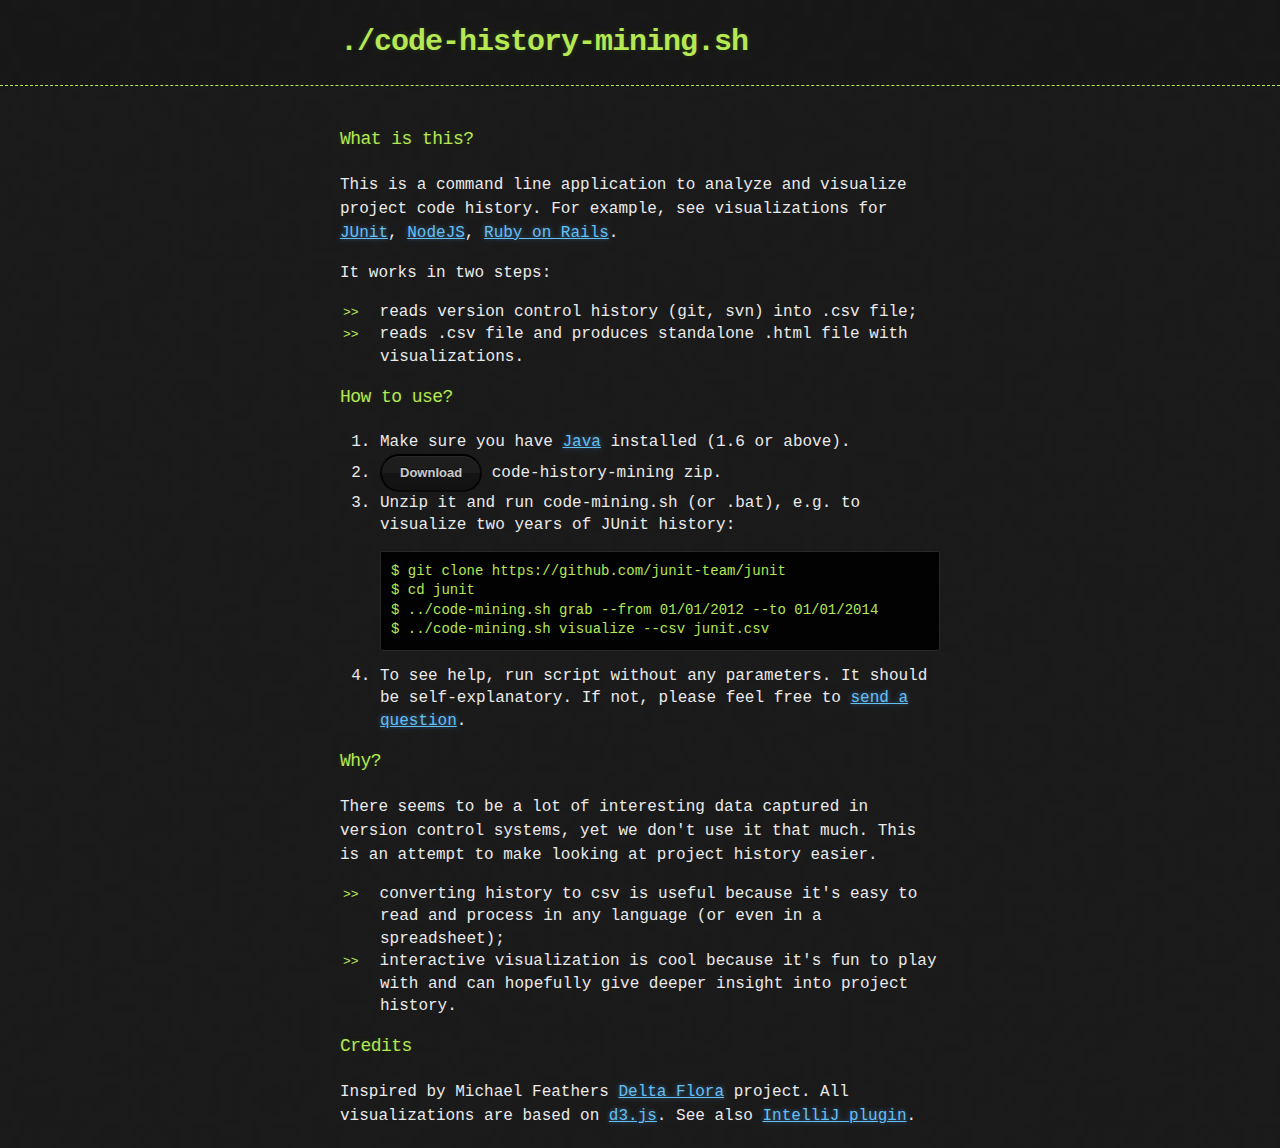
==== index.html @ 7845a854 "google analytics download counter for .zip" ====
<!DOCTYPE html>
<html>
<head>
    <meta charset='utf-8'>
    <meta http-equiv="X-UA-Compatible" content="chrome=1">

    <link rel="stylesheet" type="text/css" href="stylesheets/stylesheet.css" media="screen">
    <link rel="stylesheet" type="text/css" href="stylesheets/pygment_trac.css" media="screen">
    <link rel="stylesheet" type="text/css" href="stylesheets/print.css" media="print">

    <title>Code History Mining CLI</title>
</head>

<body>

<header>
    <div class="container">
        <h1>./code-history-mining.sh</h1>

        <!--<h2></h2>-->

        <!--<section id="downloads">-->
        <!--<a href="https://github.com/dkandalov/code-history-mining-cli/zipball/master" class="btn">Download as .zip</a>-->
        <!--<a href="https://github.com/dkandalov/code-history-mining-cli/tarball/master" class="btn">Download as .tar.gz</a>-->
        <!--<a href="https://github.com/dkandalov/code-history-mining-cli" class="btn btn-github"><span class="icon"></span>View on GitHub</a>-->
        <!--</section>-->
    </div>
</header>

<div class="container">
    <section id="main_content">
        <h3>What is this?</h3>

        <p>
            This is a command line application to analyze and visualize project code history.
            For example, see visualizations for
            <a href="http://dkandalov.github.io/code-history-mining/JUnit.html">JUnit</a>,
            <a href="http://dkandalov.github.io/code-history-mining/NodeJS.html">NodeJS</a>,
            <a href="http://dkandalov.github.io/code-history-mining/Rails.html">Ruby on Rails</a>.
        </p>

        <p>
            It works in two steps:
            <ul>
                <li>reads version control history (git, svn) into .csv file;</li>
                <li>reads .csv file and produces standalone .html file with visualizations.</li>
            </ul>
        </p>

        <h3>How to use?</h3>

        <p>
            <ol>
                <li>Make sure you have <a href="https://java.com/en/download/index.jsp">Java</a> installed (1.6 or above).</li>
                <li>
                    <a href="https://github.com/dkandalov/code-history-mining-cli/raw/master/code-mining-cli.zip" class="btn"
                       onclick="var that=this;_gaq.push(['_trackEvent','Download','cli.zip',this.href]);setTimeout(function(){location.href=that.href;},200);return false;">
                        Download
                    </a>
                    code-history-mining zip.
                </li>
                <li>
                    Unzip it and run code-mining.sh (or .bat), e.g. to visualize two years of JUnit history:
                    <pre><code>$ git clone https://github.com/junit-team/junit
$ cd junit
$ ../code-mining.sh grab --from 01/01/2012 --to 01/01/2014
$ ../code-mining.sh visualize --csv junit.csv</code></pre>
                </li>
                <li>
                    To see help, run script without any parameters. It should be self-explanatory.
                    If not, please feel free to <a href="https://github.com/dkandalov/code-history-mining-cli/issues">send a question</a>.
                </li>
            </ol>
        </p>

        <h3>Why?</h3>
        <p>
            There seems to be a lot of interesting data captured in version control systems, yet we don't use it that much.
            This is an attempt to make looking at project history easier.
            <ul>
                <li>converting history to csv is useful because it's easy to read and process in any language (or even in a spreadsheet);</li>
                <li>interactive visualization is cool because it's fun to play with and can hopefully give deeper insight into project history.</li>
            </ul>
        </p>

        <h3>Credits</h3>
        <p>
            Inspired by Michael Feathers <a href="https://github.com/michaelfeathers/delta-flora">Delta Flora</a> project.
            All visualizations are based on <a href="https://github.com/mbostock/d3/wiki/Gallery">d3.js</a>.
            See also <a href="https://github.com/dkandalov/code-history-mining">IntelliJ plugin</a>.
        </p>

    </section>
</div>

<script type="text/javascript">
    var gaJsHost = (("https:" == document.location.protocol) ? "https://ssl." : "http://www.");
    document.write(unescape("%3Cscript src='" + gaJsHost + "google-analytics.com/ga.js' type='text/javascript'%3E%3C/script%3E"));
</script>
<script type="text/javascript">
    try {
        var pageTracker = _gat._getTracker("UA-56523002-1");
        pageTracker._trackPageview();
    } catch (err) {
    }
</script>

</body>
</html>
---- stylesheets/stylesheet.css ----
body {
  margin: 0;
  padding: 0;
  background: #151515 url("../images/bkg.png") 0 0;
  color: #eaeaea;
  font: 16px;
  line-height: 1.5;
  font-family: Monaco, "Bitstream Vera Sans Mono", "Lucida Console", Terminal, monospace;
}

/* General & 'Reset' Stuff */

.container {
  width: 90%;
  max-width: 600px;
  margin: 0 auto;
}

section {
  display: block;
  margin: 0 0 20px 0;
}

h1, h2, h3, h4, h5, h6 {
  margin: 0 0 20px;
}

li {
  line-height: 1.4 ;
}

/* Header, <header>
   header   - container
   h1       - project name
   h2       - project description
*/

header {
  background: rgba(0, 0, 0, 0.1);
  width: 100%;
  border-bottom: 1px dashed #b5e853;
  padding: 20px 0;
  margin: 0 0 40px 0;
}

header h1 {
  font-size: 30px;
  line-height: 1.5;
  margin: 0 0 0 0;
  font-weight: bold;
  font-family: Monaco, "Bitstream Vera Sans Mono", "Lucida Console", Terminal, monospace;
  color: #b5e853;
  text-shadow: 0 1px 1px rgba(0, 0, 0, 0.1),
               0 0 5px rgba(181, 232, 83, 0.1),
               0 0 10px rgba(181, 232, 83, 0.1);
  letter-spacing: -1px;
  -webkit-font-smoothing: antialiased;
}

/*header h1:before {*/
  /*content: "./";*/
  /*font-size: 24px;*/
/*}*/

header h2 {
  font-size: 18px;
  font-weight: 300;
  color: #666;
}

#downloads .btn {
  display: inline-block;
  text-align: center;
  margin: 0;
}

/* Main Content
*/

#main_content {
  width: 100%;
  -webkit-font-smoothing: antialiased;
}
section img {
  max-width: 100%
}

h1, h2, h3, h4, h5, h6 {
  font-weight: normal;
  font-family: Monaco, "Bitstream Vera Sans Mono", "Lucida Console", Terminal, monospace;
  color: #b5e853;
  letter-spacing: -0.03em;
  text-shadow: 0 1px 1px rgba(0, 0, 0, 0.1),
               0 0 5px rgba(181, 232, 83, 0.1),
               0 0 10px rgba(181, 232, 83, 0.1);
}

#main_content h1 {
  font-size: 30px;
}

#main_content h2 {
  font-size: 24px;
}

#main_content h3 {
  font-size: 18px;
}

#main_content h4 {
  font-size: 14px;
}

#main_content h5 {
  font-size: 12px;
  text-transform: uppercase;
  margin: 0 0 5px 0;
}

#main_content h6 {
  font-size: 12px;
  text-transform: uppercase;
  color: #999;
  margin: 0 0 5px 0;
}

dt {
  font-style: italic;
  font-weight: bold;
}

ul li {
  list-style: none;
}

ul li:before {
  content: ">>";
  font-family: Monaco, "Bitstream Vera Sans Mono", "Lucida Console", Terminal, monospace;
  font-size: 13px;
  color: #b5e853;
  margin-left: -37px;
  margin-right: 21px;
  line-height: 16px;
}

blockquote {
  color: #aaa;
  padding-left: 10px;
  border-left: 1px dotted #666;
}

pre {
  background: rgba(0, 0, 0, 0.9);
  border: 1px solid rgba(255, 255, 255, 0.15);
  padding: 10px;
  font-size: 14px;
  color: #b5e853;
  border-radius: 2px;
  -moz-border-radius: 2px;
  -webkit-border-radius: 2px;
  text-wrap: normal;
  overflow: auto;
  overflow-y: hidden;
}

table {
  width: 100%;
  margin: 0 0 20px 0;
}

th {
  text-align: left;
  border-bottom: 1px dashed #b5e853;
  padding: 5px 10px;
}

td {
  padding: 5px 10px;
}

hr {
  height: 0;
  border: 0;
  border-bottom: 1px dashed #b5e853;
  color: #b5e853;
}

/* Buttons
*/

.btn {
  display: inline-block;
  background: -webkit-linear-gradient(top, rgba(40, 40, 40, 0.3), rgba(35, 35, 35, 0.3) 50%, rgba(10, 10, 10, 0.3) 50%, rgba(0, 0, 0, 0.3));
  padding: 8px 18px;
  border-radius: 50px;
  border: 2px solid rgba(0, 0, 0, 0.7);
  border-bottom: 2px solid rgba(0, 0, 0, 0.7);
  border-top: 2px solid rgba(0, 0, 0, 1);
  color: rgba(255, 255, 255, 0.8);
  font-family: Helvetica, Arial, sans-serif;
  font-weight: bold;
  font-size: 13px;
  text-decoration: none;
  text-shadow: 0 -1px 0 rgba(0, 0, 0, 0.75);
  box-shadow: inset 0 1px 0 rgba(255, 255, 255, 0.05);
}

.btn:hover {
  background: -webkit-linear-gradient(top, rgba(40, 40, 40, 0.6), rgba(35, 35, 35, 0.6) 50%, rgba(10, 10, 10, 0.8) 50%, rgba(0, 0, 0, 0.8));
}

.btn .icon {
  display: inline-block;
  width: 16px;
  height: 16px;
  margin: 1px 8px 0 0;
  float: left;
}

.btn-github .icon {
  opacity: 0.6;
  background: url("../images/blacktocat.png") 0 0 no-repeat;
}

/* Links
   a, a:hover, a:visited
*/

a {
  color: #63c0f5;
  text-shadow: 0 0 5px rgba(104, 182, 255, 0.5);
}

/* Clearfix */

.cf:before, .cf:after {
  content:"";
  display:table;
}

.cf:after {
  clear:both;
}

.cf {
  zoom:1;
}
---- stylesheets/pygment_trac.css ----
.highlight .c { color: #999988; font-style: italic } /* Comment */
.highlight .err { color: #a61717; background-color: #e3d2d2 } /* Error */
.highlight .k { font-weight: bold } /* Keyword */
.highlight .o { font-weight: bold } /* Operator */
.highlight .cm { color: #999988; font-style: italic } /* Comment.Multiline */
.highlight .cp { color: #999999; font-weight: bold } /* Comment.Preproc */
.highlight .c1 { color: #999988; font-style: italic } /* Comment.Single */
.highlight .cs { color: #999999; font-weight: bold; font-style: italic } /* Comment.Special */
.highlight .gd { color: #000000; background-color: #ffdddd } /* Generic.Deleted */
.highlight .gd .x { color: #000000; background-color: #ffaaaa } /* Generic.Deleted.Specific */
.highlight .ge { font-style: italic } /* Generic.Emph */
.highlight .gr { color: #aa0000 } /* Generic.Error */
.highlight .gh { color: #999999 } /* Generic.Heading */
.highlight .gi { color: #000000; background-color: #ddffdd } /* Generic.Inserted */
.highlight .gi .x { color: #000000; background-color: #aaffaa } /* Generic.Inserted.Specific */
.highlight .go { color: #888888 } /* Generic.Output */
.highlight .gp { color: #555555 } /* Generic.Prompt */
.highlight .gs { font-weight: bold } /* Generic.Strong */
.highlight .gu { color: #800080; font-weight: bold; } /* Generic.Subheading */
.highlight .gt { color: #aa0000 } /* Generic.Traceback */
.highlight .kc { font-weight: bold } /* Keyword.Constant */
.highlight .kd { font-weight: bold } /* Keyword.Declaration */
.highlight .kn { font-weight: bold } /* Keyword.Namespace */
.highlight .kp { font-weight: bold } /* Keyword.Pseudo */
.highlight .kr { font-weight: bold } /* Keyword.Reserved */
.highlight .kt { color: #445588; font-weight: bold } /* Keyword.Type */
.highlight .m { color: #009999 } /* Literal.Number */
.highlight .s { color: #d14 } /* Literal.String */
.highlight .na { color: #008080 } /* Name.Attribute */
.highlight .nb { color: #0086B3 } /* Name.Builtin */
.highlight .nc { color: #445588; font-weight: bold } /* Name.Class */
.highlight .no { color: #008080 } /* Name.Constant */
.highlight .ni { color: #800080 } /* Name.Entity */
.highlight .ne { color: #990000; font-weight: bold } /* Name.Exception */
.highlight .nf { color: #990000; font-weight: bold } /* Name.Function */
.highlight .nn { color: #555555 } /* Name.Namespace */
.highlight .nt { color: #CBDFFF } /* Name.Tag */
.highlight .nv { color: #008080 } /* Name.Variable */
.highlight .ow { font-weight: bold } /* Operator.Word */
.highlight .w { color: #bbbbbb } /* Text.Whitespace */
.highlight .mf { color: #009999 } /* Literal.Number.Float */
.highlight .mh { color: #009999 } /* Literal.Number.Hex */
.highlight .mi { color: #009999 } /* Literal.Number.Integer */
.highlight .mo { color: #009999 } /* Literal.Number.Oct */
.highlight .sb { color: #d14 } /* Literal.String.Backtick */
.highlight .sc { color: #d14 } /* Literal.String.Char */
.highlight .sd { color: #d14 } /* Literal.String.Doc */
.highlight .s2 { color: #d14 } /* Literal.String.Double */
.highlight .se { color: #d14 } /* Literal.String.Escape */
.highlight .sh { color: #d14 } /* Literal.String.Heredoc */
.highlight .si { color: #d14 } /* Literal.String.Interpol */
.highlight .sx { color: #d14 } /* Literal.String.Other */
.highlight .sr { color: #009926 } /* Literal.String.Regex */
.highlight .s1 { color: #d14 } /* Literal.String.Single */
.highlight .ss { color: #990073 } /* Literal.String.Symbol */
.highlight .bp { color: #999999 } /* Name.Builtin.Pseudo */
.highlight .vc { color: #008080 } /* Name.Variable.Class */
.highlight .vg { color: #008080 } /* Name.Variable.Global */
.highlight .vi { color: #008080 } /* Name.Variable.Instance */
.highlight .il { color: #009999 } /* Literal.Number.Integer.Long */

.type-csharp .highlight .k { color: #0000FF }
.type-csharp .highlight .kt { color: #0000FF }
.type-csharp .highlight .nf { color: #000000; font-weight: normal }
.type-csharp .highlight .nc { color: #2B91AF }
.type-csharp .highlight .nn { color: #000000 }
.type-csharp .highlight .s { color: #A31515 }
.type-csharp .highlight .sc { color: #A31515 }
---- stylesheets/print.css ----
/* --------------------------------------------------------------

 Hartija Css Print  Framework
   * Version:   1.0

-------------------------------------------------------------- */

body {
    width:100% !important;
    margin:0 !important;
    padding:0 !important;
    line-height: 1.45;
    font-family: Garamond,"Times New Roman", serif;
    color: #000;
    background: none;
    font-size: 14pt; }

/* Headings */
h1,h2,h3,h4,h5,h6 { page-break-after:avoid; }
h1{font-size:19pt;}
h2{font-size:17pt;}
h3{font-size:15pt;}
h4,h5,h6{font-size:14pt;}


p, h2, h3 { orphans: 3; widows: 3; }

code { font: 12pt Courier, monospace; }
blockquote { margin: 1.2em; padding: 1em;  font-size: 12pt; }
hr { background-color: #ccc; }

/* Images */
img { float: left; margin: 1em 1.5em 1.5em 0; max-width: 100% !important; }
a img { border: none; }

/* Links */
a:link, a:visited { background: transparent; font-weight: 700; text-decoration: underline;color:#333; }
a:link[href^="http://"]:after, a[href^="http://"]:visited:after { content: " (" attr(href) ") "; font-size: 90%; }

abbr[title]:after { content: " (" attr(title) ")"; }

/* Don't show linked images  */
a[href^="http://"] {color:#000; }
a[href$=".jpg"]:after, a[href$=".jpeg"]:after, a[href$=".gif"]:after, a[href$=".png"]:after { content: " (" attr(href) ") "; display:none; }

/* Don't show links that are fragment identifiers, or use the `javascript:` pseudo protocol .. taken from html5boilerplate */
a[href^="#"]:after, a[href^="javascript:"]:after {content: "";}

/* Table */
table { margin: 1px; text-align:left; }
th { border-bottom: 1px solid #333;  font-weight: bold; }
td { border-bottom: 1px solid #333; }
th,td { padding: 4px 10px 4px 0; }
tfoot { font-style: italic; }
caption { background: #fff; margin-bottom:2em; text-align:left; }
thead {display: table-header-group;}
img,tr {page-break-inside: avoid;}

/* Hide various parts from the site
#header, #footer, #navigation, #rightSideBar, #leftSideBar
{display:none;}
*/
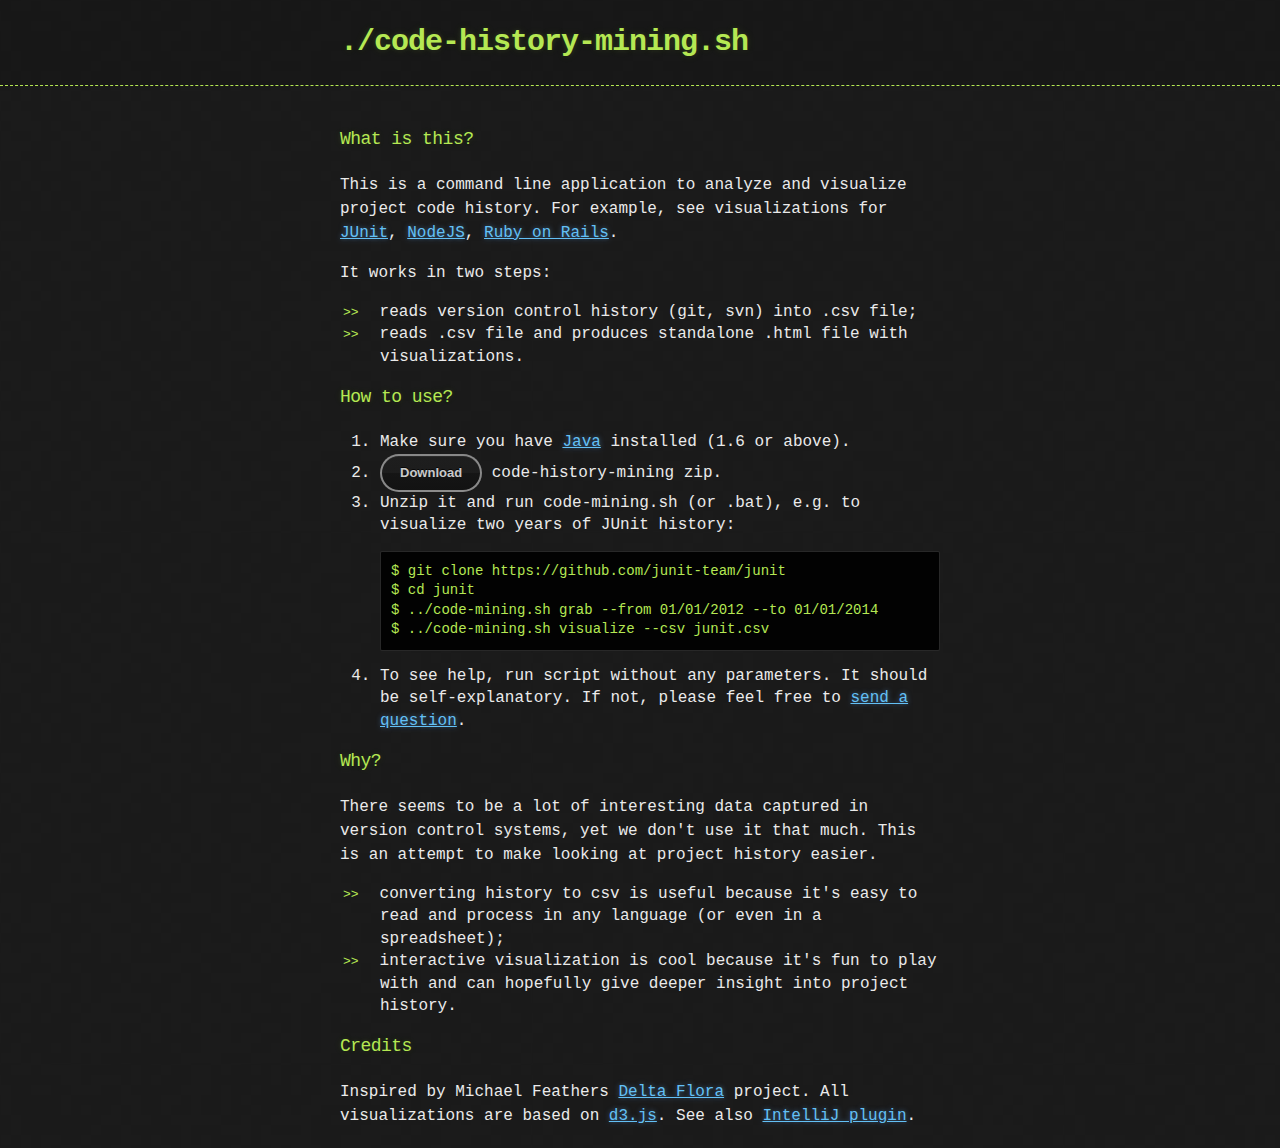
==== commit 6e429242: "white border for download button" ====
--- a/index.html
+++ b/index.html
@@ -52,9 +52,9 @@
         <p>
             <ol>
                 <li>Make sure you have <a href="https://java.com/en/download/index.jsp">Java</a> installed (1.6 or above).</li>
-                <li>
-                    <a href="https://github.com/dkandalov/code-history-mining-cli/raw/master/code-mining-cli.zip" class="btn"
-                       onclick="var that=this;_gaq.push(['_trackEvent','Download','cli.zip',this.href]);setTimeout(function(){location.href=that.href;},200);return false;">
+                <li id="downloads">
+                    <a href="https://github.com/dkandalov/code-history-mining-cli/raw/master/code-mining-cli.zip"  class="btn"
+                       onclick="var that=this;_gaq.push(['_trackEvent','Download','ZIP',this.href]);setTimeout(function(){location.href=that.href;},200);return false;">
                         Download
                     </a>
                     code-history-mining zip.
@@ -94,15 +94,15 @@
 </div>
 
 <script type="text/javascript">
-    var gaJsHost = (("https:" == document.location.protocol) ? "https://ssl." : "http://www.");
-    document.write(unescape("%3Cscript src='" + gaJsHost + "google-analytics.com/ga.js' type='text/javascript'%3E%3C/script%3E"));
-</script>
-<script type="text/javascript">
-    try {
-        var pageTracker = _gat._getTracker("UA-56523002-1");
-        pageTracker._trackPageview();
-    } catch (err) {
-    }
+    var _gaq = _gaq || [];
+    _gaq.push(['_setAccount', 'UA-56523002-1']);
+    _gaq.push(['_trackPageview']);
+
+    (function() {
+        var ga = document.createElement('script'); ga.type = 'text/javascript'; ga.async = true;
+        ga.src = ('https:' == document.location.protocol ? 'https://ssl' : 'http://www') + '.google-analytics.com/ga.js';
+        var s = document.getElementsByTagName('script')[0]; s.parentNode.insertBefore(ga, s);
+    })();
 </script>
 
 </body>
--- a/stylesheets/stylesheet.css
+++ b/stylesheets/stylesheet.css
@@ -72,6 +72,13 @@
   display: inline-block;
   text-align: center;
   margin: 0;
+
+  background: -webkit-linear-gradient(top, rgba(40, 40, 40, 0.3), rgba(35, 35, 35, 0.3) 50%, rgba(10, 10, 10, 0.3) 50%, rgba(0, 0, 0, 0.3));
+  padding: 8px 18px;
+  border-radius: 50px;
+  border: 2px solid rgba(187, 187, 187, 0.70);
+  border-bottom: 2px solid rgba(187, 187, 187, 0.70);
+  border-top: 2px solid rgba(187, 187, 187, 0.70);
 }
 
 /* Main Content
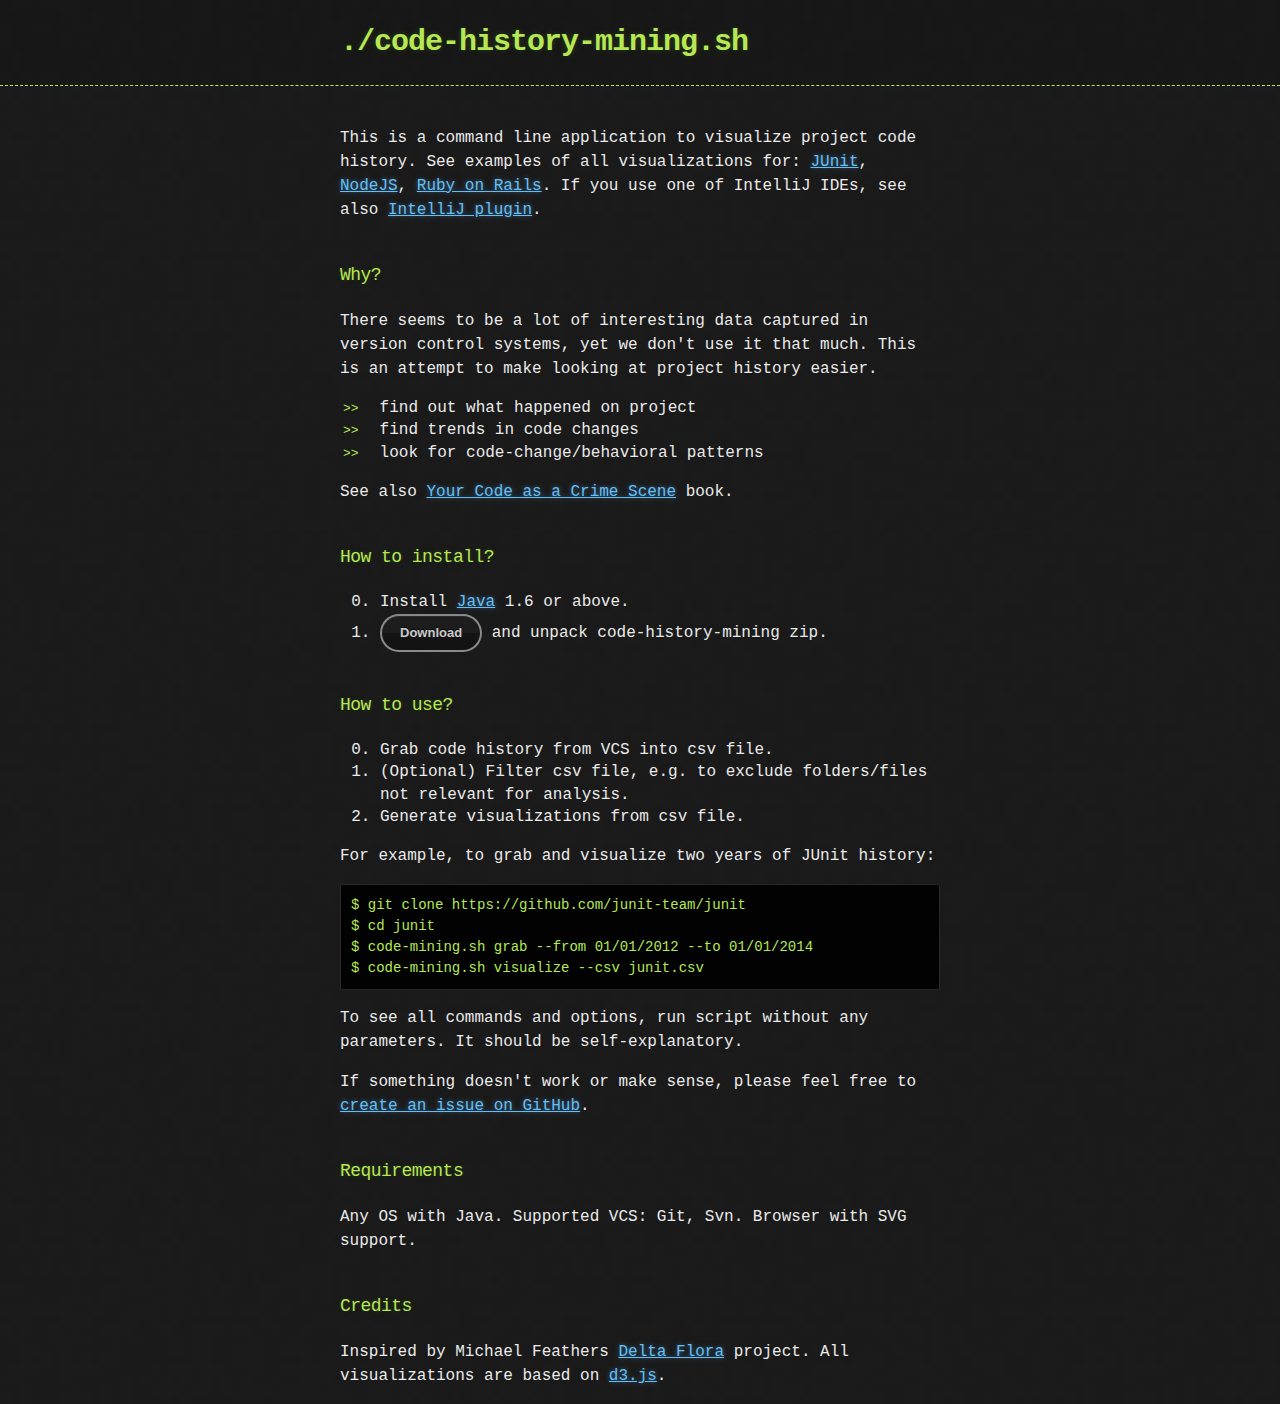
==== commit a4a9f4a7: "updated index.html" ====
--- a/index.html
+++ b/index.html
@@ -28,69 +28,80 @@
 </header>
 
 <div class="container">
-    <section id="main_content">
-        <h3>What is this?</h3>
-
+    <div id="main_content">
         <p>
-            This is a command line application to analyze and visualize project code history.
-            For example, see visualizations for
+            This is a command line application to visualize project code history.
+            See examples of all visualizations for:
             <a href="http://dkandalov.github.io/code-history-mining/JUnit.html">JUnit</a>,
             <a href="http://dkandalov.github.io/code-history-mining/NodeJS.html">NodeJS</a>,
             <a href="http://dkandalov.github.io/code-history-mining/Rails.html">Ruby on Rails</a>.
+            If you use one of IntelliJ IDEs, see also <a href="https://plugins.jetbrains.com/plugin/7273">IntelliJ plugin</a>.
         </p>
-
-        <p>
-            It works in two steps:
-            <ul>
-                <li>reads version control history (git, svn) into .csv file;</li>
-                <li>reads .csv file and produces standalone .html file with visualizations.</li>
-            </ul>
-        </p>
-
-        <h3>How to use?</h3>
-
-        <p>
-            <ol>
-                <li>Make sure you have <a href="https://java.com/en/download/index.jsp">Java</a> installed (1.6 or above).</li>
-                <li id="downloads">
-                    <a href="https://github.com/dkandalov/code-history-mining-cli/raw/master/code-mining-cli.zip"  class="btn"
-                       onclick="var that=this;_gaq.push(['_trackEvent','Download','ZIP',this.href]);setTimeout(function(){location.href=that.href;},200);return false;">
-                        Download
-                    </a>
-                    code-history-mining zip.
-                </li>
-                <li>
-                    Unzip it and run code-mining.sh (or .bat), e.g. to visualize two years of JUnit history:
-                    <pre><code>$ git clone https://github.com/junit-team/junit
-$ cd junit
-$ ../code-mining.sh grab --from 01/01/2012 --to 01/01/2014
-$ ../code-mining.sh visualize --csv junit.csv</code></pre>
-                </li>
-                <li>
-                    To see help, run script without any parameters. It should be self-explanatory.
-                    If not, please feel free to <a href="https://github.com/dkandalov/code-history-mining-cli/issues">send a question</a>.
-                </li>
-            </ol>
-        </p>
+        <br/>
 
         <h3>Why?</h3>
         <p>
             There seems to be a lot of interesting data captured in version control systems, yet we don't use it that much.
             This is an attempt to make looking at project history easier.
-            <ul>
-                <li>converting history to csv is useful because it's easy to read and process in any language (or even in a spreadsheet);</li>
-                <li>interactive visualization is cool because it's fun to play with and can hopefully give deeper insight into project history.</li>
-            </ul>
+        <ul>
+            <li>find out what happened on project</li>
+            <li>find trends in code changes</li>
+            <li>look for code-change/behavioral patterns</li>
+        </ul>
+        See also <a href="https://pragprog.com/book/atcrime/your-code-as-a-crime-scene">Your Code as a Crime Scene</a> book.
         </p>
+        <br/>
+
+        <h3>How to install?</h3>
+        <p>
+            <ol start="0">
+                <li>Install <a href="https://java.com/en/download/index.jsp">Java</a> 1.6 or above.</li>
+                <li id="downloads">
+                    <a href="https://github.com/dkandalov/code-history-mining-cli/raw/master/code-mining-cli.zip"  class="btn"
+                       onclick="var that=this;_gaq.push(['_trackEvent','Download','ZIP',this.href]);setTimeout(function(){location.href=that.href;},200);return false;">
+                        Download
+                    </a> and unpack code-history-mining zip.
+                </li>
+            </ol>
+        </p>
+        <br/>
+
+        <h3>How to use?</h3>
+        <p>
+            <ol start="0">
+                <li>Grab code history from VCS into csv file.</li>
+                <li>(Optional) Filter csv file, e.g. to exclude folders/files not relevant for analysis.</li>
+                <li>Generate visualizations from csv file.</li>
+            </ol>
+        </p>
+        <p>
+            For example, to grab and visualize two years of JUnit history:
+                    <pre><code>$ git clone https://github.com/junit-team/junit
+$ cd junit
+$ code-mining.sh grab --from 01/01/2012 --to 01/01/2014
+$ code-mining.sh visualize --csv junit.csv</code></pre>
+        </p>
+        <p>To see all commands and options, run script without any parameters. It should be self-explanatory.</p>
+        <p>
+            If something doesn't work or make sense, please feel free to
+            <a href="https://github.com/dkandalov/code-history-mining-cli/issues">create an issue on GitHub</a>.
+        </p>
+        <p></p>
+        <br/>
+
+        <h3>Requirements</h3>
+        <p>
+            Any OS with Java. Supported VCS: Git, Svn. Browser with SVG support.
+        </p>
+        <br/>
 
         <h3>Credits</h3>
         <p>
             Inspired by Michael Feathers <a href="https://github.com/michaelfeathers/delta-flora">Delta Flora</a> project.
             All visualizations are based on <a href="https://github.com/mbostock/d3/wiki/Gallery">d3.js</a>.
-            See also <a href="https://github.com/dkandalov/code-history-mining">IntelliJ plugin</a>.
         </p>
 
-    </section>
+    </div>
 </div>
 
 <script type="text/javascript">
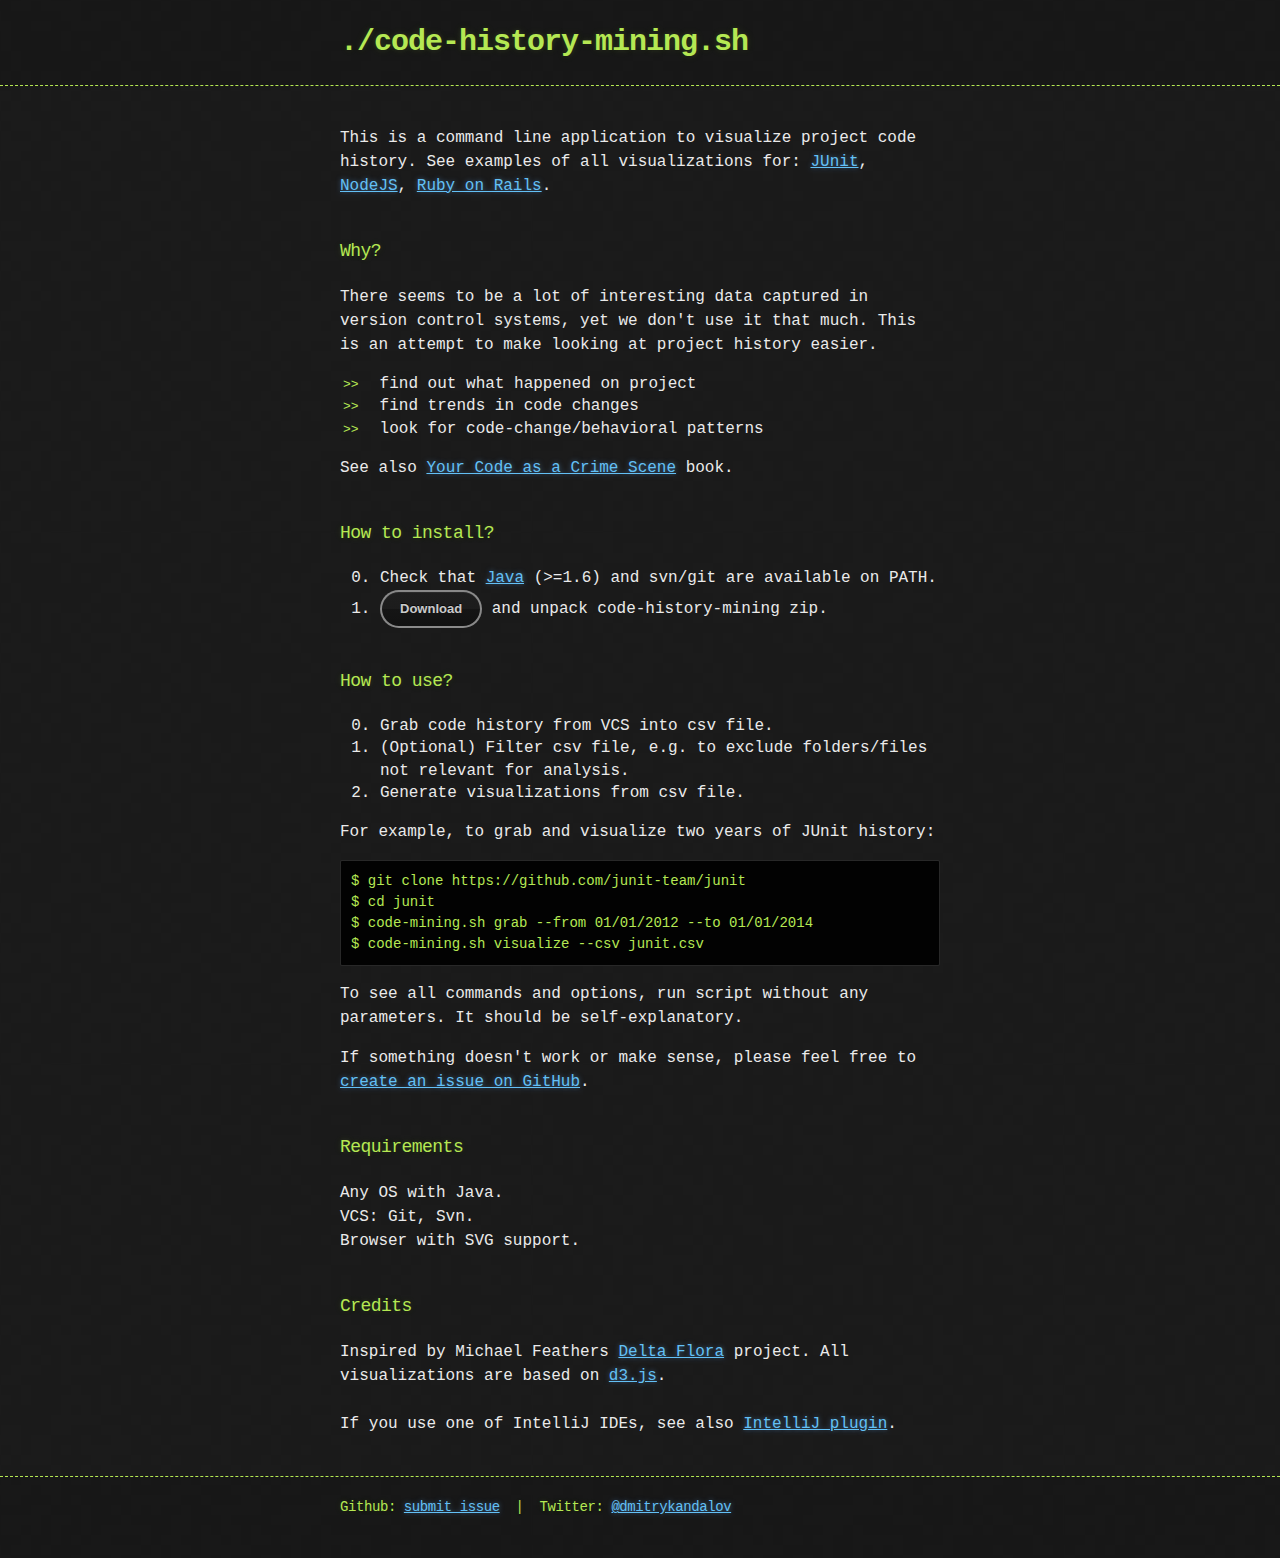
==== commit 8612535a: "updated index.html" ====
--- a/index.html
+++ b/index.html
@@ -35,7 +35,6 @@
             <a href="http://dkandalov.github.io/code-history-mining/JUnit.html">JUnit</a>,
             <a href="http://dkandalov.github.io/code-history-mining/NodeJS.html">NodeJS</a>,
             <a href="http://dkandalov.github.io/code-history-mining/Rails.html">Ruby on Rails</a>.
-            If you use one of IntelliJ IDEs, see also <a href="https://plugins.jetbrains.com/plugin/7273">IntelliJ plugin</a>.
         </p>
         <br/>
 
@@ -55,7 +54,9 @@
         <h3>How to install?</h3>
         <p>
             <ol start="0">
-                <li>Install <a href="https://java.com/en/download/index.jsp">Java</a> 1.6 or above.</li>
+                <li>
+                    Check that <a href="https://java.com/en/download/index.jsp">Java</a> (>=1.6) and svn/git are available on PATH.
+                </li>
                 <li id="downloads">
                     <a href="https://github.com/dkandalov/code-history-mining-cli/raw/master/code-mining-cli.zip"  class="btn"
                        onclick="var that=this;_gaq.push(['_trackEvent','Download','ZIP',this.href]);setTimeout(function(){location.href=that.href;},200);return false;">
@@ -91,7 +92,11 @@
 
         <h3>Requirements</h3>
         <p>
-            Any OS with Java. Supported VCS: Git, Svn. Browser with SVG support.
+            Any OS with Java.
+            <br/>
+            VCS: Git, Svn.
+            <br/>
+            Browser with SVG support.
         </p>
         <br/>
 
@@ -99,10 +104,23 @@
         <p>
             Inspired by Michael Feathers <a href="https://github.com/michaelfeathers/delta-flora">Delta Flora</a> project.
             All visualizations are based on <a href="https://github.com/mbostock/d3/wiki/Gallery">d3.js</a>.
+            <br/><br/>
+            If you use one of IntelliJ IDEs, see also <a href="https://plugins.jetbrains.com/plugin/7273">IntelliJ plugin</a>.
+            <br/><br/>
         </p>
 
     </div>
 </div>
+
+<footer>
+    <div class="container" id="main_content">
+        <h4>
+            Github: <a href="https://github.com/dkandalov/code-history-mining-cli/issues/new">submit issue</a>
+            &nbsp;|&nbsp;
+            Twitter: <a href="https://twitter.com/dmitrykandalov">@dmitrykandalov</a>
+        </h4>
+    </div>
+</footer>
 
 <script type="text/javascript">
     var _gaq = _gaq || [];
--- a/stylesheets/stylesheet.css
+++ b/stylesheets/stylesheet.css
@@ -66,6 +66,14 @@
   font-size: 18px;
   font-weight: 300;
   color: #666;
+}
+
+footer {
+    background: rgba(0, 0, 0, 0.1);
+    width: 100%;
+    border-top: 1px dashed #b5e853;
+    padding: 20px 0;
+    margin: 0 0 0px 0px;
 }
 
 #downloads .btn {
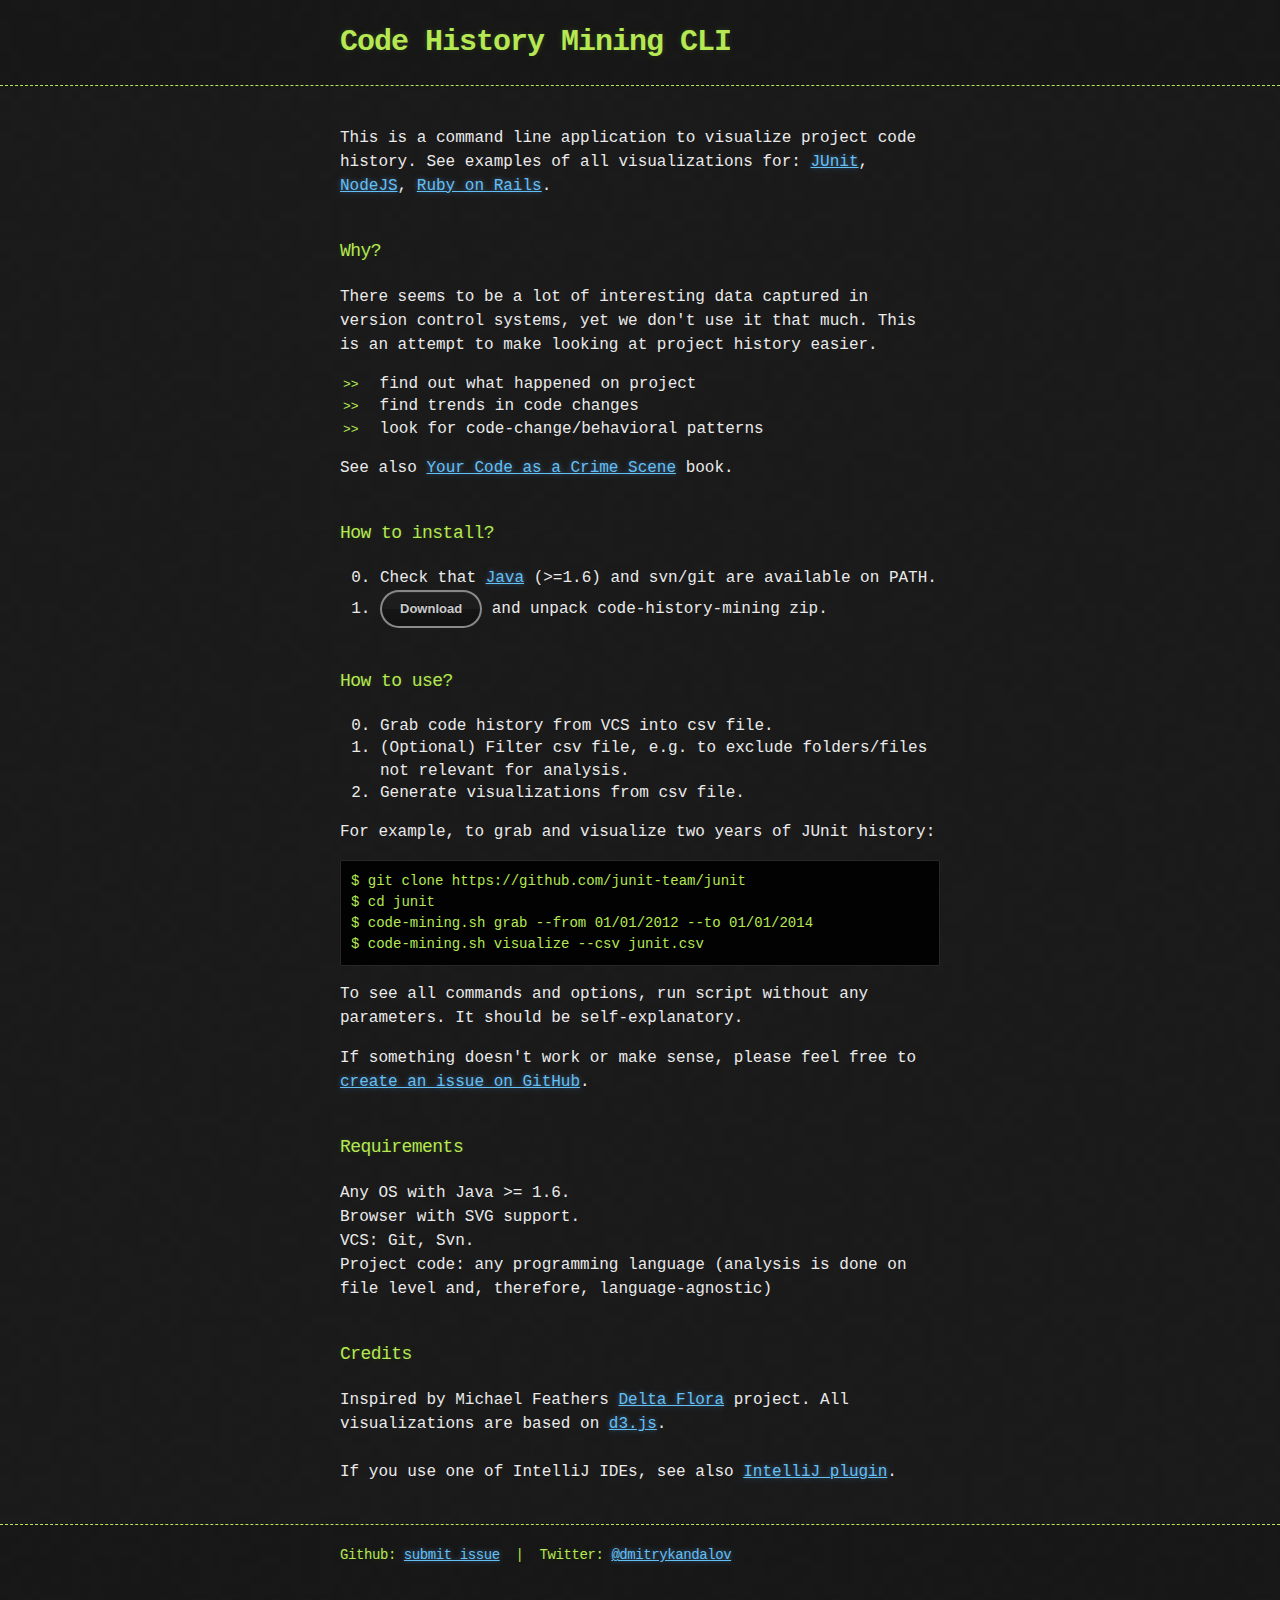
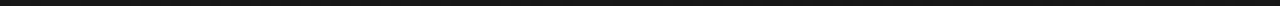
==== commit 8f6a80e3: "updated CLI page" ====
--- a/index.html
+++ b/index.html
@@ -15,7 +15,7 @@
 
 <header>
     <div class="container">
-        <h1>./code-history-mining.sh</h1>
+        <h1>Code History Mining CLI</h1>
 
         <!--<h2></h2>-->
 
@@ -92,11 +92,14 @@
 
         <h3>Requirements</h3>
         <p>
-            Any OS with Java.
+            Any OS with Java >= 1.6.
+            <br/>
+            Browser with SVG support.
             <br/>
             VCS: Git, Svn.
             <br/>
-            Browser with SVG support.
+            Project code: any programming language
+            (analysis is done on file level and, therefore, language-agnostic)
         </p>
         <br/>
 
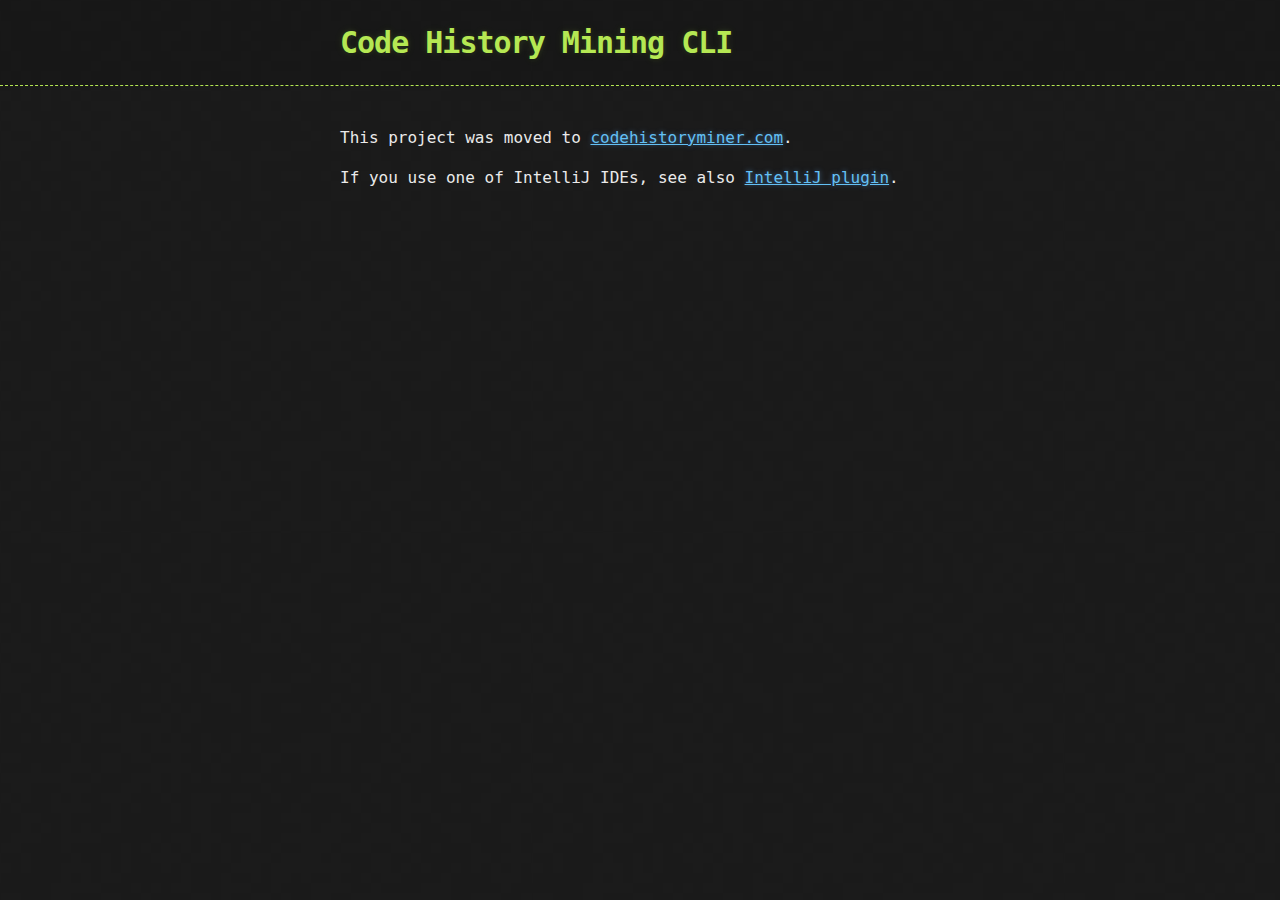
==== commit acbdcaf4: "removed content from index.html and added link to codehistoryminer.com" ====
--- a/index.html
+++ b/index.html
@@ -30,100 +30,13 @@
 <div class="container">
     <div id="main_content">
         <p>
-            This is a command line application to visualize project code history.
-            See examples of all visualizations for:
-            <a href="http://dkandalov.github.io/code-history-mining/JUnit.html">JUnit</a>,
-            <a href="http://dkandalov.github.io/code-history-mining/NodeJS.html">NodeJS</a>,
-            <a href="http://dkandalov.github.io/code-history-mining/Rails.html">Ruby on Rails</a>.
-        </p>
-        <br/>
-
-        <h3>Why?</h3>
-        <p>
-            There seems to be a lot of interesting data captured in version control systems, yet we don't use it that much.
-            This is an attempt to make looking at project history easier.
-        <ul>
-            <li>find out what happened on project</li>
-            <li>find trends in code changes</li>
-            <li>look for code-change/behavioral patterns</li>
-        </ul>
-        See also <a href="https://pragprog.com/book/atcrime/your-code-as-a-crime-scene">Your Code as a Crime Scene</a> book.
-        </p>
-        <br/>
-
-        <h3>How to install?</h3>
-        <p>
-            <ol start="0">
-                <li>
-                    Check that <a href="https://java.com/en/download/index.jsp">Java</a> (>=1.6) and svn/git are available on PATH.
-                </li>
-                <li id="downloads">
-                    <a href="https://github.com/dkandalov/code-history-mining-cli/raw/master/code-mining-cli.zip"  class="btn"
-                       onclick="var that=this;_gaq.push(['_trackEvent','Download','ZIP',this.href]);setTimeout(function(){location.href=that.href;},200);return false;">
-                        Download
-                    </a> and unpack code-history-mining zip.
-                </li>
-            </ol>
-        </p>
-        <br/>
-
-        <h3>How to use?</h3>
-        <p>
-            <ol start="0">
-                <li>Grab code history from VCS into csv file.</li>
-                <li>(Optional) Filter csv file, e.g. to exclude folders/files not relevant for analysis.</li>
-                <li>Generate visualizations from csv file.</li>
-            </ol>
+            This project was moved to <a href="http://codehistoryminer.com/">codehistoryminer.com</a>.
         </p>
         <p>
-            For example, to grab and visualize two years of JUnit history:
-                    <pre><code>$ git clone https://github.com/junit-team/junit
-$ cd junit
-$ code-mining.sh grab --from 01/01/2012 --to 01/01/2014
-$ code-mining.sh visualize --csv junit.csv</code></pre>
+            If you use one of IntelliJ IDEs, see also <a href="https://plugins.jetbrains.com/plugin/7273">IntelliJ plugin</a>.
         </p>
-        <p>To see all commands and options, run script without any parameters. It should be self-explanatory.</p>
-        <p>
-            If something doesn't work or make sense, please feel free to
-            <a href="https://github.com/dkandalov/code-history-mining-cli/issues">create an issue on GitHub</a>.
-        </p>
-        <p></p>
-        <br/>
-
-        <h3>Requirements</h3>
-        <p>
-            Any OS with Java >= 1.6.
-            <br/>
-            Browser with SVG support.
-            <br/>
-            VCS: Git, Svn.
-            <br/>
-            Project code: any programming language
-            (analysis is done on file level and, therefore, language-agnostic)
-        </p>
-        <br/>
-
-        <h3>Credits</h3>
-        <p>
-            Inspired by Michael Feathers <a href="https://github.com/michaelfeathers/delta-flora">Delta Flora</a> project.
-            All visualizations are based on <a href="https://github.com/mbostock/d3/wiki/Gallery">d3.js</a>.
-            <br/><br/>
-            If you use one of IntelliJ IDEs, see also <a href="https://plugins.jetbrains.com/plugin/7273">IntelliJ plugin</a>.
-            <br/><br/>
-        </p>
-
     </div>
 </div>
-
-<footer>
-    <div class="container" id="main_content">
-        <h4>
-            Github: <a href="https://github.com/dkandalov/code-history-mining-cli/issues/new">submit issue</a>
-            &nbsp;|&nbsp;
-            Twitter: <a href="https://twitter.com/dmitrykandalov">@dmitrykandalov</a>
-        </h4>
-    </div>
-</footer>
 
 <script type="text/javascript">
     var _gaq = _gaq || [];
